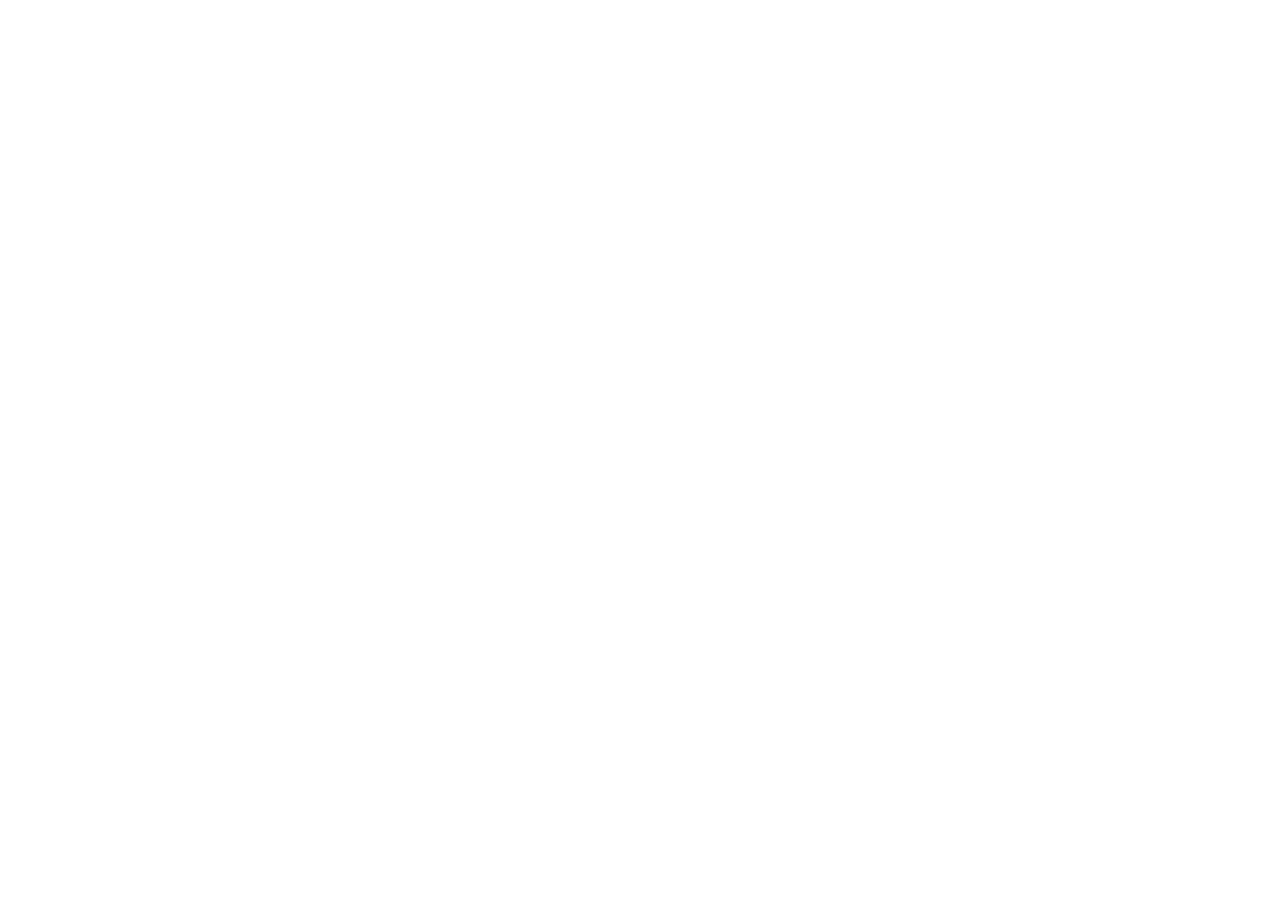
==== index.html @ 30fff4ec "muda o readme e cria o index" ====
<!DOCTYPE html>
<html lang="pt-br">
<head>
    <meta charset="UTF-8">
    <meta http-equiv="X-UA-Compatible" content="IE=edge">
    <meta name="viewport" content="width=device-width, initial-scale=1.0">
    <title>Treinando e testando os códigos</title>
</head>
<body>
    
</body>
</html>
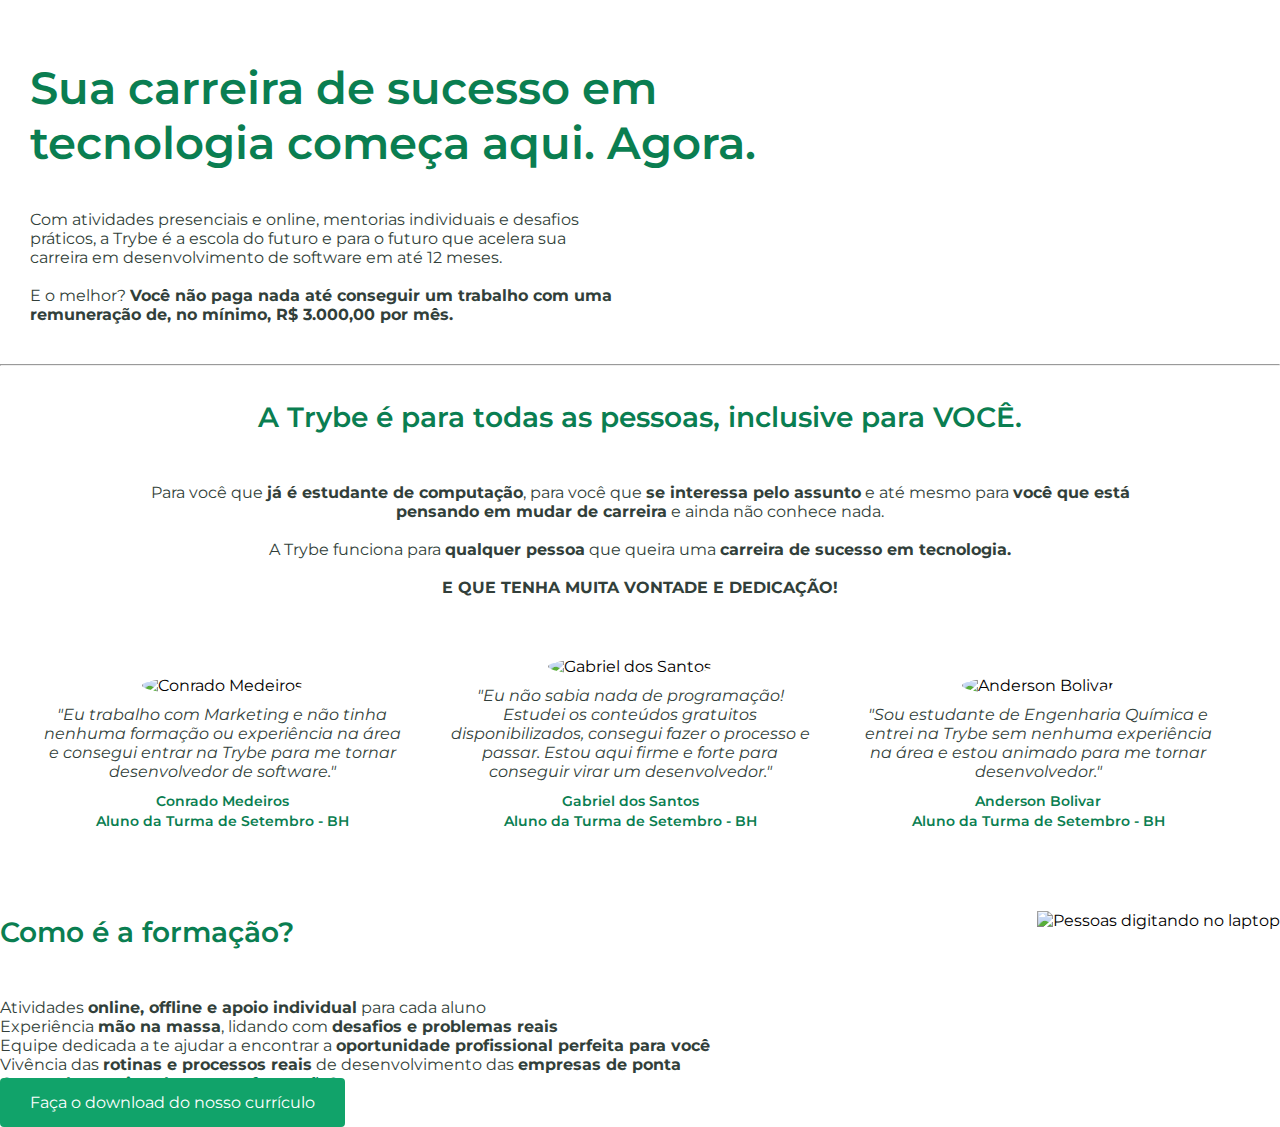
==== commit 46a834a4: "atualizando pasta de exercicios" ====
--- a/index.html
+++ b/index.html
@@ -1,12 +1,112 @@
 <!DOCTYPE html>
 <html lang="pt-br">
 <head>
-    <meta charset="UTF-8">
-    <meta http-equiv="X-UA-Compatible" content="IE=edge">
-    <meta name="viewport" content="width=device-width, initial-scale=1.0">
-    <title>Treinando e testando os códigos</title>
+  <meta charset="UTF-8">
+  <meta http-equiv="X-UA-Compatible" content="IE=edge">
+  <meta name="viewport" content="width=device-width, initial-scale=1.0">
+  <title>Acelere sua carreira em tecnologia aqui e agora | Trybe</title>
+  <link rel="preconnect" href="https://fonts.googleapis.com">
+  <link rel="preconnect" href="https://fonts.gstatic.com" crossorigin>
+  <link href="https://fonts.googleapis.com/css2?family=Montserrat:wght@100&display=swap" rel="stylesheet">
+
+  <link rel="stylesheet" href="style.css">
 </head>
+
 <body>
-    
+<div id="header">
+
+<div id="header-content">
+
+
+  <h1 class="hero-title">Sua carreira de sucesso em tecnologia começa aqui. Agora.</h1>
+  
+  <!-- <img src="images/smiling-image.jpeg" alt="Homem sorrindo" width="500px"> -->
+
+  <div class="header-text">
+
+  <p>Com atividades presenciais e online, mentorias individuais e desafios práticos, a Trybe é a escola do futuro e para o futuro que acelera sua carreira em desenvolvimento de software em até 12 meses. 
+  <br>
+  <br>
+  E o melhor? <strong>Você não paga nada até conseguir um trabalho com uma remuneração de, no mínimo, R$ 3.000,00 por mês.</strong></p>
+
+</div>
+</div>
+</div>
+
+  <hr>
+
+  <div class="market">
+
+  <h3 class="section-title">A Trybe é para todas as pessoas, inclusive para VOCÊ.</h3>
+
+  <div id="market-text">
+    <p>Para você que <strong>já é estudante de computação</strong>, para você que <strong>se interessa pelo assunto</strong> e até mesmo para <strong>você que está pensando em mudar de carreira</strong> e ainda não conhece nada.
+    <br>
+    <br>
+    A Trybe funciona para <strong>qualquer pessoa</strong> que queira uma <strong>carreira de sucesso em tecnologia.
+    <br>
+    <br>
+    E QUE TENHA MUITA VONTADE E DEDICAÇÃO!</strong></p>
+  </div>
+</div>
+
+<div class="testimonials">
+
+  <div class="student-testimonials">
+
+  <img src="images/conrado-medeiros.png" alt="Conrado Medeiros" width="100px" class="picture">
+  <p><em>"Eu trabalho com Marketing e não tinha nenhuma formação ou experiência na área e consegui entrar na Trybe para me tornar desenvolvedor de software."</em></p>
+  <h4 class="testimonials-name">Conrado Medeiros
+    <br>
+  ‍Aluno da Turma de Setembro - BH</h4>
+
+</div>
+
+<div class="student-testimonials">
+
+  <img src="images/gabriel-dos-santos.png" alt="Gabriel dos Santos" width="100px" class="picture">
+  <p><em>"Eu não sabia nada de programação! Estudei os conteúdos gratuitos disponibilizados, consegui fazer o processo e passar. Estou aqui firme e forte para conseguir virar um desenvolvedor."</em></p>
+  <h4 class="testimonials-name">Gabriel dos Santos
+    <br>
+    ‍Aluno da Turma de Setembro - BH</h4>
+
+  </div>
+
+  <div class="student-testimonials">
+
+  <img src="images/anderson-bolivar.png" alt="Anderson Bolivar" width="100px" class="picture">
+  <p><em>"Sou estudante de Engenharia Química e entrei na Trybe sem nenhuma experiência na área e estou animado para me tornar desenvolvedor."</em></p>
+  <h4 class="testimonials-name">Anderson Bolivar
+    <br>
+    Aluno da Turma de Setembro - BH</h4>
+
+  </div>
+  </div>
+
+  <div class="formation">
+
+  <div id="div-left">
+  <h3 class="section-title">Como é a formação?</h3>
+  <ul>
+    <li>Atividades <strong>online, offline e apoio individual</strong> para cada aluno</li>
+    <li>Experiência <strong>mão na massa</strong>, lidando com <strong>desafios e problemas reais</strong></li>
+    <li>Equipe dedicada a te ajudar a encontrar a <strong>oportunidade profissional perfeita para você</strong></li>
+    <li>Vivência das <strong>rotinas e processos reais</strong> de desenvolvimento das <strong>empresas de ponta</strong></li>
+  </ul>
+
+</div>
+
+<div id="div-right">
+
+  <img src="images/learning-web.jpeg" alt="Pessoas digitando no laptop" width="500px">
+
+</div>
+
+</div>
+
+<div class="footer">
+  <h4>Quer saber mais sobre nossa formação?</h4>
+  <a href="https://www.google.com" target="_blank" class="button">Faça o download do nosso currículo</a>
+</div>
 </body>
 </html>--- a/style.css
+++ b/style.css
@@ -0,0 +1,135 @@
+
+* {
+    margin: 0;
+    padding: 0;
+}
+
+body{
+    font-family: 'Montserrat', sans-serif;
+  }
+
+  p, li{
+    font-size: 16px;
+    color: #323f3a;
+    /* background-color: blue; */
+  }
+
+  .trybe{
+    color: #000;
+  }
+
+  h1, h3, h4{
+    color: #0a7e51;
+  }
+
+  .hero-title{
+    color: #0a7e51;
+    line-height: 55px;
+    font-weight: 600;
+    font-size: 45px;
+    margin-bottom: 40px;
+  }
+
+  .section-title{
+    line-height: 42px;
+    font-weight: 600;
+    font-size: 28px;
+    margin-bottom: 45px;
+  }
+
+  .exemplo{
+    background-color: chocolate;
+  }
+
+  .picture{
+    border-radius: 100%;
+  }
+
+  .testimonials-name{
+    line-height: 20px;
+    font-weight: 600;
+    font-size: 14px;
+  }
+
+  .button{
+    background-color: #11a36a;
+    color: #fff;
+    border-radius: 4px;
+    padding: 15px 30px 15px 30px;
+    /* top right bottom left */
+    text-decoration: none;
+    font-size: 16px;
+  }
+
+  #header {
+    background-image: url('images/smiling-image.jpeg');
+    background-size: cover;
+    background-position: 50% 25%;
+    padding: 60px 30px 40px 30px;
+  }
+
+  #header-content {
+    width: 60%;
+  }
+
+  .header-text {
+    width: 80%;
+  }
+
+  .market {
+    text-align: center;
+    margin-top: 30px;
+    margin-bottom: 40px;
+  }
+
+  #market-text {
+    width: 80%;
+    /* margin auto coloca o elemento centralizado */
+    margin: auto;
+  }
+
+  .testimonials {
+    /* background-color: orange; */
+    text-align: center;
+    margin-top: 60px;
+    margin-bottom: 80px;
+  }
+
+  .student-testimonials {
+    /* background-color: blue; */
+    width: 30%;
+    display: inline-block;
+    margin-right: 20px;
+  }
+
+  /* aplica para todos os p descendentes de .student-testimonials */
+  .student-testimonials p {
+    padding: 10px;
+  }
+
+  .formation {
+    margin-top: 25px;
+    margin-bottom: 40px;
+  }
+
+  #div-left {
+    float: left;
+  }
+
+  #div-right {
+    float: right;
+  }
+
+  .footer {
+    clear: both;
+  }
+
+    /* aplica para todos os p filhos de .student-testimonials
+    .student-testimonials > p {
+        background-color: orange;
+    }
+    */
+
+  /* #xablau{
+    background-color: darkred;
+  } */